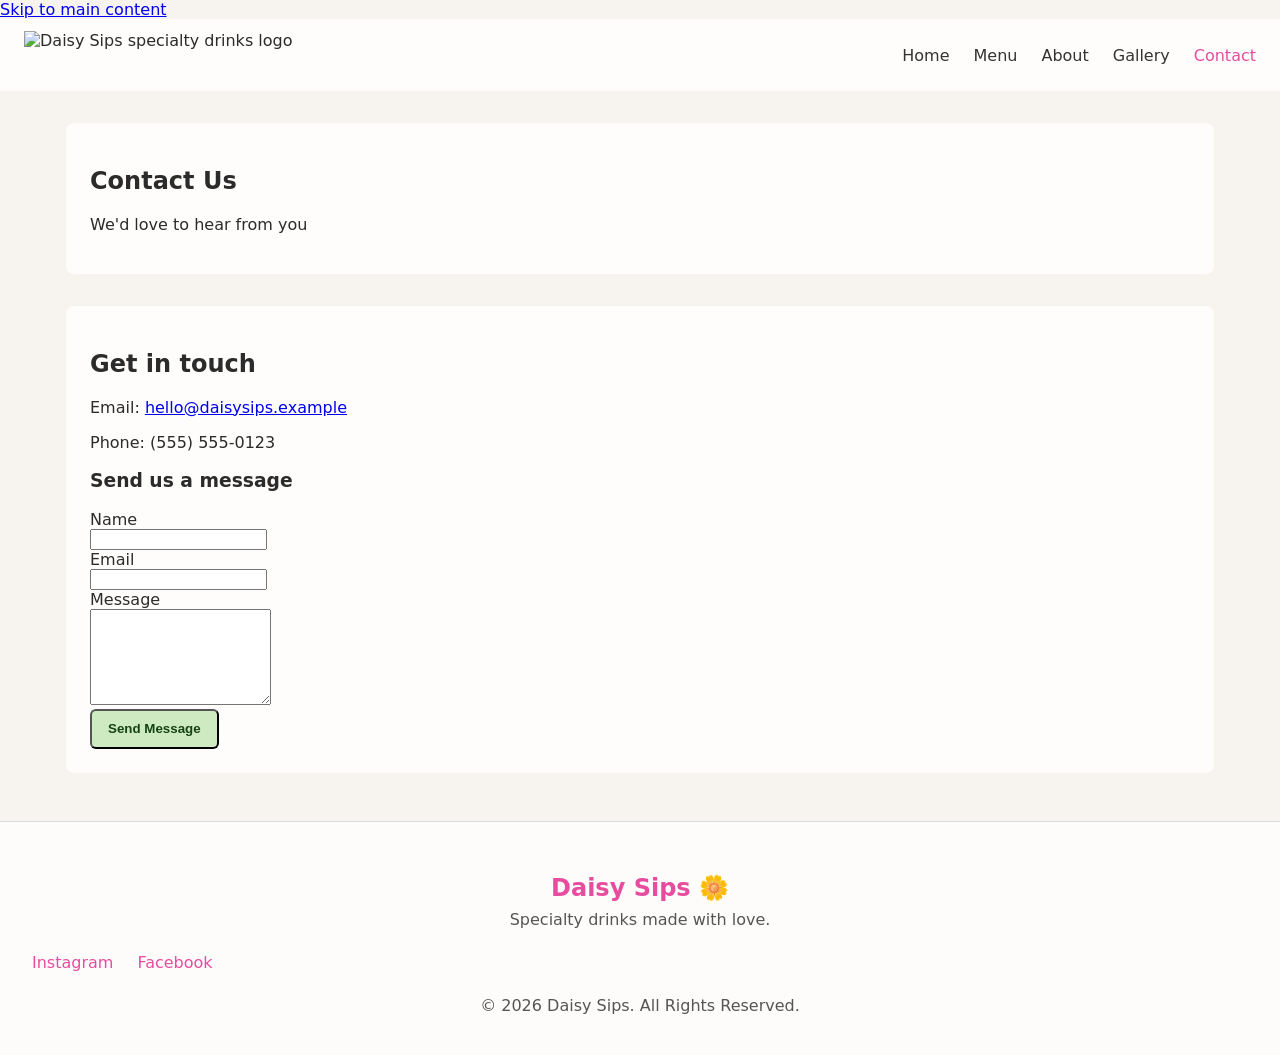
==== contact.html @ f6484b32 "Add contact.html page" ====
<!DOCTYPE html>
<html lang="en">
<head>
    <meta charset="UTF-8">
    <meta name="viewport" content="width=device-width, initial-scale=1.0">
    <meta name="description" content="Contact Daisy Sips - Get in touch for orders, partnerships, and questions.">
    <meta name="theme-color" content="#E74C9F">
    <title>Contact | Daisy Sips</title>

    <link rel="stylesheet" href="css/style.css">
</head>
<body>

<a href="#main-content" class="skip-link">Skip to main content</a>

<header class="navbar" role="banner">
    <div class="logo">
        <img src="images/logo.png" alt="Daisy Sips specialty drinks logo" loading="lazy">
    </div>

    <nav aria-label="Main navigation">
        <a href="index.html">Home</a>
        <a href="menu.html">Menu</a>
        <a href="about.html">About</a>
        <a href="gallery.html">Gallery</a>
        <a href="contact.html" aria-current="page">Contact</a>
    </nav>

    <button class="menu-toggle" aria-label="Toggle navigation menu" aria-expanded="false" aria-controls="main-nav">
        ☰
    </button>
</header>

<main id="main-content">
    <section class="contact-hero">
        <h1>Contact Us</h1>
        <p class="tagline">We'd love to hear from you</p>
    </section>

    <section class="contact-details">
        <h2>Get in touch</h2>
        <p>Email: <a href="mailto:hello@daisysips.example">hello@daisysips.example</a></p>
        <p>Phone: (555) 555-0123</p>

        <h3>Send us a message</h3>
        <!-- Simple client-side form (needs a backend or mail service to submit reliably) -->
        <form action="mailto:hello@daisysips.example" method="post" enctype="text/plain">
            <label for="name">Name</label><br>
            <input id="name" name="name" type="text" required><br>

            <label for="email">Email</label><br>
            <input id="email" name="email" type="email" required><br>

            <label for="message">Message</label><br>
            <textarea id="message" name="message" rows="6" required></textarea><br>

            <button type="submit" class="button">Send Message</button>
        </form>
    </section>
</main>

<footer role="contentinfo">
    <h2>Daisy Sips 🌼</h2>
    <p>Specialty drinks made with love.</p>
    <nav aria-label="Social media links">
        <div class="socials">
            <a href="https://instagram.com/daisysips" aria-label="Visit Daisy Sips on Instagram" target="_blank" rel="noopener noreferrer">Instagram</a>
            <a href="https://facebook.com/daisysips" aria-label="Visit Daisy Sips on Facebook" target="_blank" rel="noopener noreferrer">Facebook</a>
        </div>
    </nav>
    <p>© 2026 Daisy Sips. All Rights Reserved.</p>
</footer>

<script src="js/script.js"></script>

</body>
</html>
---- css/style.css ----
/* Full-screen background image for Daisy Sips (Option C)
   Place your image at: images/background.jpg
   If you want me to add the image file as well, tell me and I'll commit it.
*/

html, body {
  height: 100%;
  margin: 0;
}

body {
  /* Uses a local repo image at images/background.jpg */
  background-image: url('../images/background.jpg');
  background-size: cover;
  background-position: center;
  background-repeat: no-repeat;
  background-attachment: fixed;

  /* Fallback color while image loads */
  background-color: #f7f3ee;

  color: #2b2b2b; /* dark text for contrast on your light background */
  font-family: system-ui, -apple-system, "Segoe UI", Roboto, "Helvetica Neue", Arial;
}

/* Ensure the hero section content sits above the background and remains readable */
.hero {
  position: relative;
  z-index: 1;
  padding: 6rem 2rem;
  min-height: 60vh;
  display: flex;
  align-items: center;
  justify-content: center;
}

/* Optional subtle overlay inside hero to improve text contrast */
.hero::before {
  content: "";
  position: absolute;
  inset: 0;
  background: rgba(255,255,255,0.45); /* lightened overlay to match the pastel image */
  pointer-events: none;
  z-index: 0;
}

.hero .hero-content {
  position: relative;
  z-index: 2;
  text-align: center;
}

/* Make sure header/navigation stands out */
header.navbar {
  position: relative;
  z-index: 3;
  background: rgba(255,255,255,0.8);
  backdrop-filter: blur(4px);
  display: flex;
  align-items: center;
  justify-content: space-between;
  padding: 0.75rem 1.5rem;
}

header.navbar .logo img {
  height: 48px;
}

/* Buttons and links */
.button {
  display: inline-block;
  padding: 0.65rem 1rem;
  background: #cdeac0; /* soft green */
  color: #154214;
  border-radius: 6px;
  text-decoration: none;
  font-weight: 600;
}

/* Improve readability in content sections */
section {
  background: rgba(255,255,255,0.85);
  margin: 2rem auto;
  max-width: 1100px;
  padding: 1.5rem;
  border-radius: 8px;
}

/* Make images in grids responsive */
img {
  max-width: 100%;
  height: auto;
  display: block;
}

/* Menu Content Styles */
.menu-content {
  background: rgba(255,255,255,0.9);
  padding: 2rem;
}

.menu-section {
  margin-bottom: 3rem;
}

.menu-section h2 {
  font-size: 1.8rem;
  color: #E74C9F;
  margin-bottom: 1.5rem;
  text-align: center;
}

.menu-items-grid {
  display: grid;
  grid-template-columns: repeat(auto-fit, minmax(280px, 1fr));
  gap: 2rem;
  margin-bottom: 2rem;
}

.menu-item {
  background: #fff;
  padding: 1.5rem;
  border-radius: 8px;
  border-left: 4px solid #E74C9F;
  box-shadow: 0 2px 8px rgba(0,0,0,0.1);
}

.menu-item h3 {
  color: #E74C9F;
  margin: 0 0 0.5rem 0;
  font-size: 1.1rem;
}

.menu-item p {
  color: #555;
  margin: 0;
  font-size: 0.95rem;
  line-height: 1.5;
}

.menu-image-section {
  text-align: center;
  padding: 2rem;
}

.menu-image-section h2 {
  color: #E74C9F;
  margin-bottom: 1rem;
}

/* Featured/Drink Grid */
.drink-grid,
.favorite-container,
.review-grid,
.instagram-grid {
  display: grid;
  grid-template-columns: repeat(auto-fit, minmax(250px, 1fr));
  gap: 2rem;
  list-style: none;
  padding: 0;
  margin: 1.5rem 0;
}

.drink-card,
.favorite-card,
.review {
  background: #fff;
  border-radius: 8px;
  overflow: hidden;
  box-shadow: 0 2px 8px rgba(0,0,0,0.1);
  transition: transform 0.2s;
}

.drink-card:hover,
.favorite-card:hover {
  transform: translateY(-5px);
}

.drink-card img,
.favorite-card img {
  width: 100%;
  height: 250px;
  object-fit: cover;
}

.drink-card h3,
.favorite-card h3 {
  padding: 1rem 1rem 0.5rem;
  margin: 0;
  color: #E74C9F;
}

.drink-card p,
.favorite-card p {
  padding: 0 1rem 1rem;
  margin: 0;
  color: #555;
}

.review {
  padding: 1.5rem;
  text-align: center;
}

.review p {
  font-size: 1rem;
  font-style: italic;
  color: #333;
  margin-bottom: 1rem;
}

/* Welcome section */
.welcome {
  text-align: center;
  padding: 2rem;
}

.welcome h2 {
  color: #E74C9F;
  font-size: 1.8rem;
  margin-bottom: 1rem;
}

.welcome p {
  color: #555;
  line-height: 1.6;
}

/* Featured section */
.featured h2,
.favorites h2,
.seasonal h2,
.reviews h2,
.instagram h2 {
  color: #E74C9F;
  text-align: center;
  margin-bottom: 1.5rem;
  font-size: 1.8rem;
}

.seasonal,
.instagram {
  text-align: center;
}

.seasonal p {
  color: #555;
  margin-bottom: 1rem;
}

/* Menus section */
.menus {
  padding: 2rem;
}

.menus h2 {
  color: #E74C9F;
  text-align: center;
  font-size: 1.8rem;
  margin-bottom: 2rem;
}

.menu-list {
  max-width: 600px;
  margin: 0 auto;
}

.menu-list details {
  margin-bottom: 1rem;
  border: 1px solid #ddd;
  border-radius: 8px;
  overflow: hidden;
}

.menu-list summary {
  padding: 1rem;
  background: linear-gradient(135deg, #FFD4E5 0%, #FFF4E6 100%);
  cursor: pointer;
  font-weight: 600;
  color: #E74C9F;
}

.menu-list summary:hover {
  background: linear-gradient(135deg, #FFE0EC 0%, #FFF9F0 100%);
}

.menu-items {
  padding: 1.5rem;
  background: #fff;
}

.placeholder-menu {
  display: flex;
  align-items: center;
  justify-content: center;
  color: #999;
  font-style: italic;
}

/* Responsive Navigation */
nav {
  display: flex;
  gap: 1.5rem;
}

nav a {
  text-decoration: none;
  color: #333;
  font-weight: 500;
  transition: color 0.2s;
}

nav a:hover,
nav a[aria-current="page"] {
  color: #E74C9F;
}

.menu-toggle {
  display: none;
  background: none;
  border: none;
  font-size: 1.5rem;
  cursor: pointer;
  color: #333;
}

/* Footer */
footer {
  background: rgba(255,255,255,0.8);
  padding: 2rem;
  text-align: center;
  margin-top: 3rem;
  border-top: 1px solid #ddd;
}

footer h2 {
  color: #E74C9F;
  margin-bottom: 0.5rem;
}

footer p {
  color: #555;
  margin: 0.5rem 0;
}

.socials {
  display: flex;
  gap: 1.5rem;
  justify-content: center;
  margin: 1rem 0;
}

.socials a {
  color: #E74C9F;
  text-decoration: none;
  font-weight: 500;
  transition: color 0.2s;
}

.socials a:hover {
  color: #d63a8a;
}

/* Mobile responsive */
@media (max-width: 768px) {
  .menu-toggle {
    display: block;
  }

  nav {
    display: none;
    flex-direction: column;
    position: absolute;
    top: 60px;
    left: 0;
    right: 0;
    background: rgba(255,255,255,0.95);
    padding: 1rem;
    gap: 0.5rem;
  }

  nav.active {
    display: flex;
  }

  header.navbar {
    flex-wrap: wrap;
  }

  .hero {
    padding: 3rem 1rem;
    min-height: 40vh;
  }

  section {
    margin: 1rem;
    padding: 1rem;
  }

  .drink-grid,
  .favorite-container,
  .review-grid,
  .instagram-grid {
    grid-template-columns: 1fr;
  }

  .menu-items-grid {
    grid-template-columns: 1fr;
  }
}
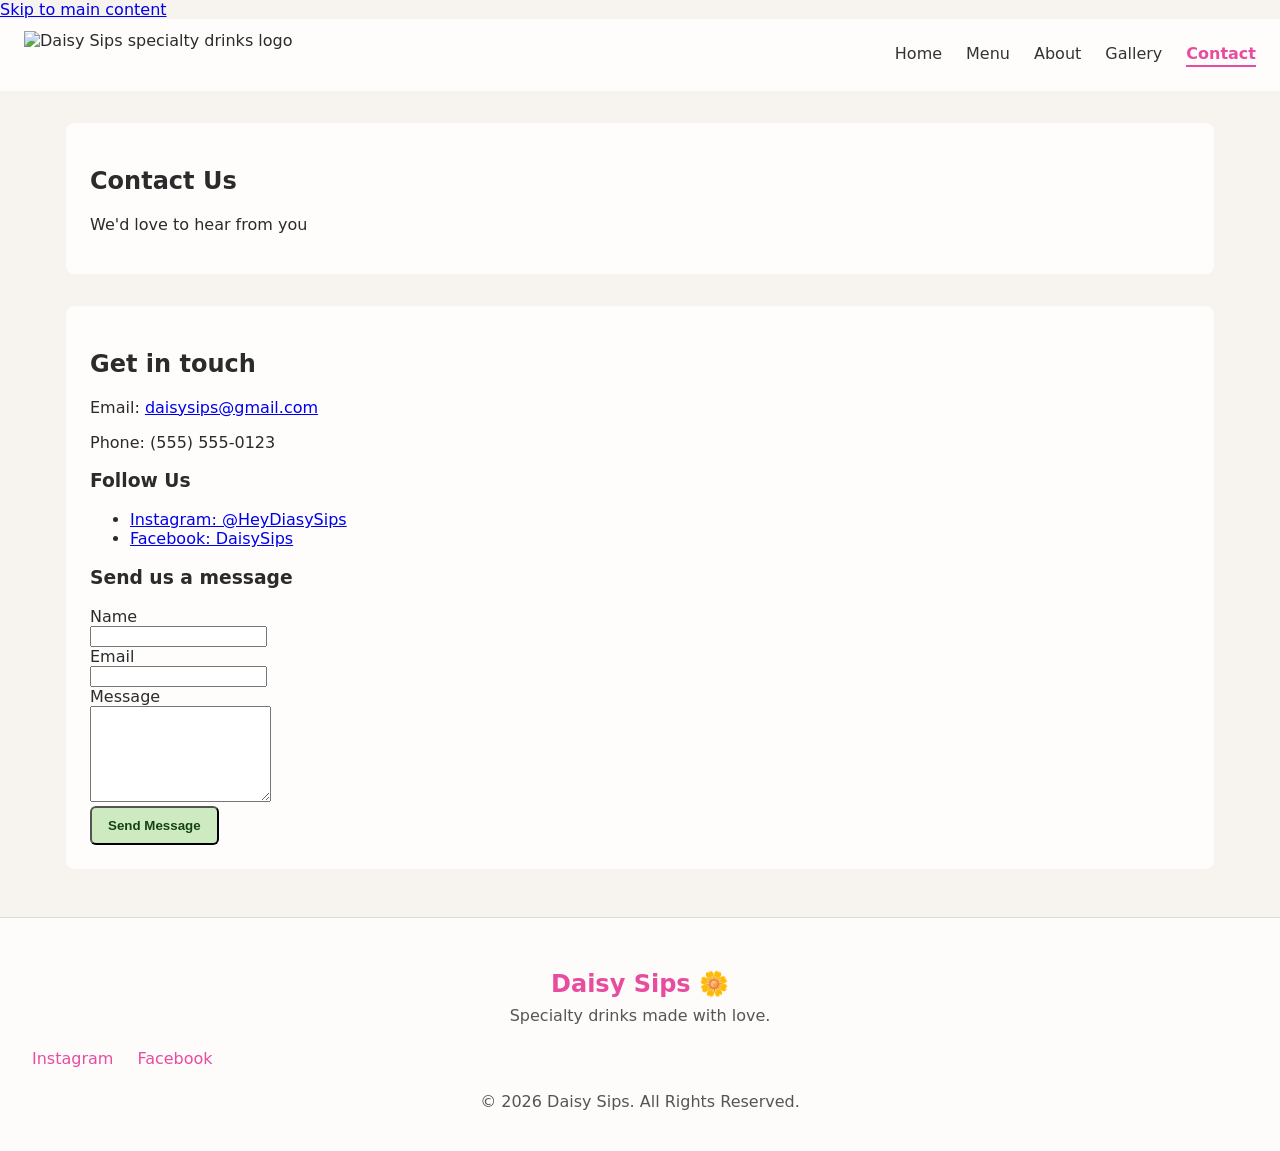
==== commit 6ea7590b: "Update Instagram handle to @HeyDiasySips" ====
--- a/contact.html
+++ b/contact.html
@@ -39,12 +39,18 @@
 
     <section class="contact-details">
         <h2>Get in touch</h2>
-        <p>Email: <a href="mailto:hello@daisysips.example">hello@daisysips.example</a></p>
+        <p>Email: <a href="mailto:daisysips@gmail.com">daisysips@gmail.com</a></p>
         <p>Phone: (555) 555-0123</p>
+
+        <h3>Follow Us</h3>
+        <ul>
+            <li><a href="https://instagram.com/HeyDiasySips" target="_blank" rel="noopener noreferrer">Instagram: @HeyDiasySips</a></li>
+            <li><a href="https://facebook.com/DaisySips" target="_blank" rel="noopener noreferrer">Facebook: DaisySips</a></li>
+        </ul>
 
         <h3>Send us a message</h3>
         <!-- Simple client-side form (needs a backend or mail service to submit reliably) -->
-        <form action="mailto:hello@daisysips.example" method="post" enctype="text/plain">
+        <form action="mailto:daisysips@gmail.com" method="post" enctype="text/plain">
             <label for="name">Name</label><br>
             <input id="name" name="name" type="text" required><br>
 
@@ -64,8 +70,8 @@
     <p>Specialty drinks made with love.</p>
     <nav aria-label="Social media links">
         <div class="socials">
-            <a href="https://instagram.com/daisysips" aria-label="Visit Daisy Sips on Instagram" target="_blank" rel="noopener noreferrer">Instagram</a>
-            <a href="https://facebook.com/daisysips" aria-label="Visit Daisy Sips on Facebook" target="_blank" rel="noopener noreferrer">Facebook</a>
+            <a href="https://instagram.com/HeyDiasySips" aria-label="Visit Daisy Sips on Instagram" target="_blank" rel="noopener noreferrer">Instagram</a>
+            <a href="https://facebook.com/DaisySips" aria-label="Visit Daisy Sips on Facebook" target="_blank" rel="noopener noreferrer">Facebook</a>
         </div>
     </nav>
     <p>© 2026 Daisy Sips. All Rights Reserved.</p>
--- a/css/style.css
+++ b/css/style.css
@@ -310,9 +310,23 @@
   transition: color 0.2s;
 }
 
+/* Hover + current-page styling */
 nav a:hover,
 nav a[aria-current="page"] {
   color: #E74C9F;
+}
+
+/* Stronger visual for the active page link */
+nav a[aria-current="page"] {
+  font-weight: 700;
+  border-bottom: 2px solid #E74C9F;
+  padding-bottom: 2px;
+}
+
+/* Focus-visible outline for keyboard users */
+nav a:focus-visible {
+  outline: 3px solid rgba(231,76,159,0.15);
+  outline-offset: 3px;
 }
 
 .menu-toggle {
@@ -367,6 +381,7 @@
     display: block;
   }
 
+  /* Hide the nav by default on small screens. When the nav element has the 'active' class, it becomes visible. */
   nav {
     display: none;
     flex-direction: column;
